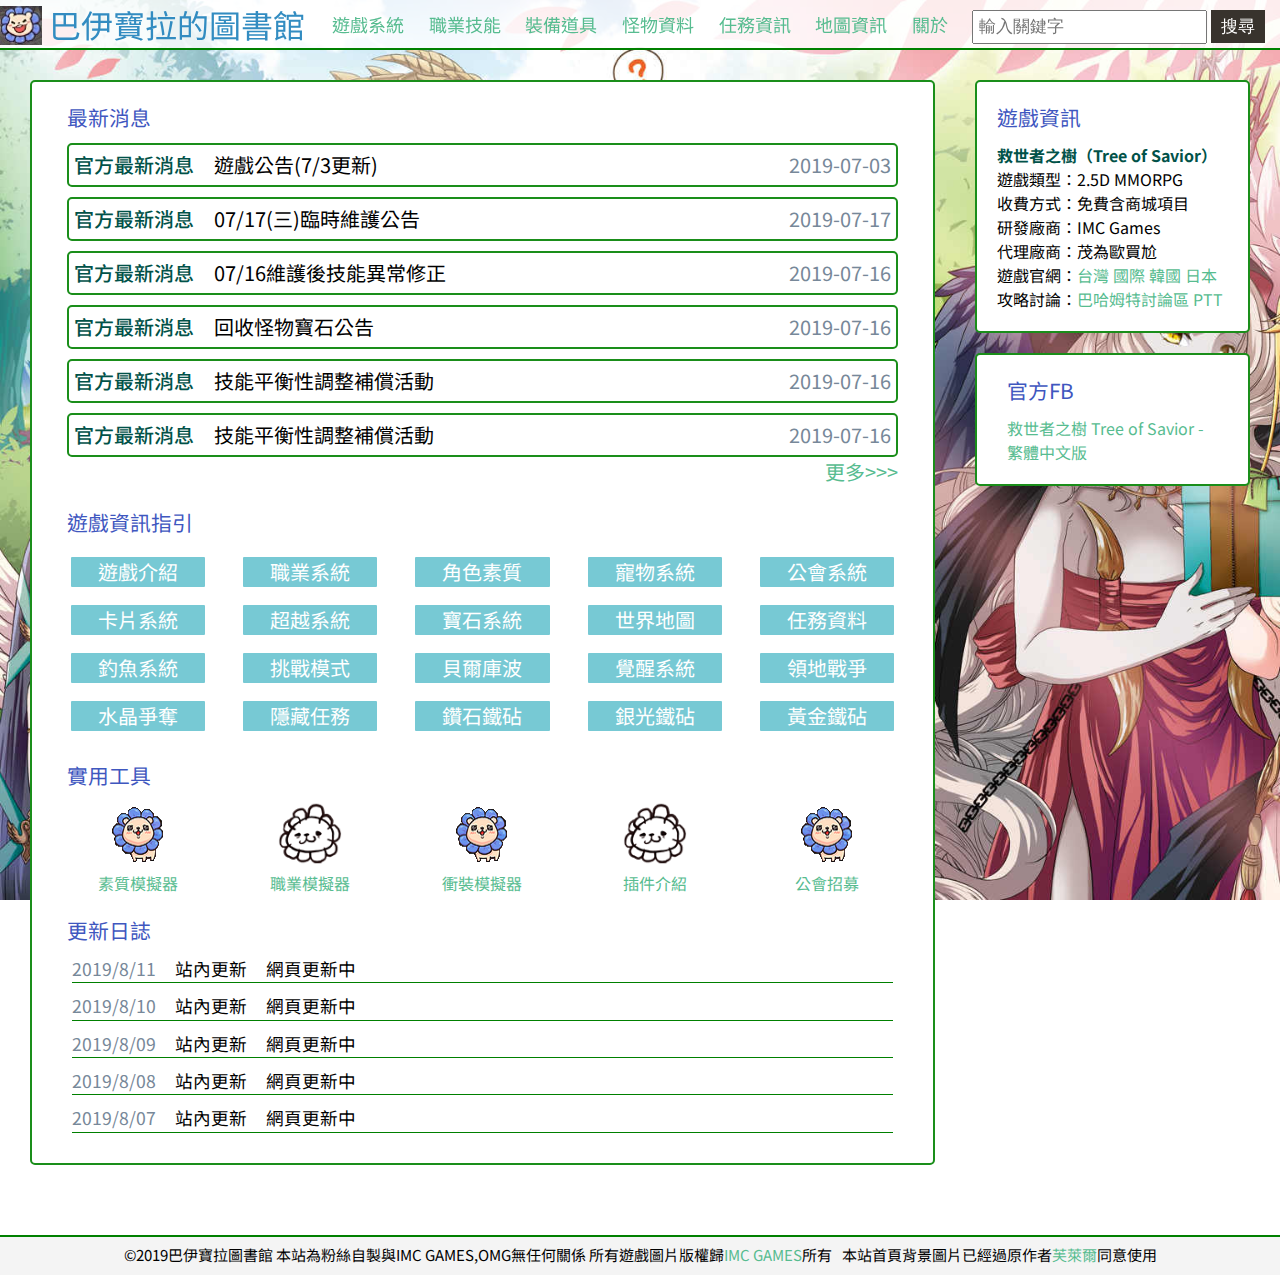
==== about.html @ 45409317 "Add files via upload" ====
<!DOCTYPE html>
<html>
    <head>
        <title>救世者之樹（Tree of Savior）巴伊寶拉的圖書館</title>
        <link rel="icon" href="/images/波波小獅王li.jpg">
        <meta charset="utf-8"> 
        <meta name="viewport" content="width=device-width, initial-scale=1.0">
        <link href="styles/reset.css" rel="stylesheet" type="text/css">
        <link href="styles/styles.css" rel="stylesheet" type="text/css">
        <link href="https://fonts.googleapis.com/css?family=Noto+Sans+TC&display=swap" rel="stylesheet">
        <link rel="stylesheet" href="https://fonts.googleapis.com/icon?family=Material+Icons">
        <!-- <script src="https://kit.fontawesome.com/yourcode.js"></script>                 -->
    </head>
    <body>

        <div id="fb-root"></div>
        <script async defer crossorigin="anonymous" src="https://connect.facebook.net/zh_TW/sdk.js#xfbml=1&version=v3.3"></script>

        
        <!-- nav area -->
            <nav class="top-nav">
                <div class="nav-menu">                    
                    <div class="nav-title">                        
                        <a class="nav-a" href="/index.html">                        
                            <img class="navTitleImg" src="images/波波小獅王li.jpg">
                            巴伊寶拉的圖書館                           
                        </a>
                    </div>
                    
                    <div class="icon">
                        <div class="iconbr">                            
                            <a >
                                <img style="width: 30px;height: 30px;" src="/images/navbar-icon.png">                             
                            </a>
                        </div>
                        
                    </div>
                    
                    <div class="navbar">
                        <!-- <ul>
                            <li><a href="/map.html">遊戲系統</a></li>           
                            <li><a href="/job.html">職業技能</a></li>
                            <li><a href="/equipment.html">裝備道具</a></li>
                            <li><a href="/monster.html">怪物資料</a></li>
                            <li><a href="/quest.html">任務資訊</a></li>
                            <li><a href="/map.html">地圖資訊</a></li>                 
                            <li><a href="/about.html">關於</a></li>                       
                        </ul> -->                        
                        <ul class="ul">
                            <li><a href="/map.html">遊戲系統</a></li>           
                            <li><a href="/job.html">職業技能</a></li>
                            <li><a href="/equipment.html">裝備道具</a></li>
                            <li><a href="/monster.html">怪物資料</a></li>
                            <li><a href="/quest.html">任務資訊</a></li>
                            <li><a href="/map.html">地圖資訊</a></li>                 
                            <li><a href="/about.html">關於</a></li>                       
                        </ul>                                                                        
                    </div>                       

                
                    <div class="search">
                        <input type="text" placeholder="輸入關鍵字" name="search">
                        <button type="submit">搜尋</button>
                    </div>    
                </div>
            </nav>      



       


        <div class="main">
            <div class="main-section">                   
            <!-- container area -->             
            <div class="container">
                <div class="row">                    
                    <div class="article">
                        <div class="article-box">
                            <h2 class="newslist-title">最新消息</h2>                            
                            <div class="newslist-box">
                                <div class="newslist-row">
                                    
                                    <div class="newslist-block">
                                        <div class="newslist-content">
                                            <div class="newslist-contentpad">
                                                <div class="newslist-Hyper">
                                                    <a class="a-offic" target="_blank" href="https://tos.omg.com.tw/">官方最新消息</a>
                                                    
                                                </div>
                                                <div class="newslist-Hyper">
                                                    <a class="a-pad" target="_blank" href="https://tos.omg.com.tw/New/?NID=806">遊戲公告(7/3更新)</a>
                                                </div>
                                                <div class="newslist-datetime">                                                    
                                                    <span >2019-07-03</span> 
                                                </div>                                                                         
                                            </div>
                                        </div>                                                                       
                                    </div>
                                    

                                    <div class="newslist-block">
                                        <div class="newslist-content">
                                            <div class="newslist-contentpad">
                                                <div class="newslist-Hyper">                                                    
                                                    <a class="a-offic" target="_blank" href="https://tos.omg.com.tw/">官方最新消息</a>
                                                </div>
                                                <div class="newslist-Hyper">
                                                    <a class="a-pad" target="_blank" href="https://tos.omg.com.tw/New/?NID=973">07/17(三)臨時維護公告</a>
                                                </div>
                                                <div class="newslist-datetime">
                                                    <span>2019-07-17</span>
                                                </div>                                                                                                                                                                                              
                                            </div>
                                        </div>                                    
                                    </div>
                    
                                    <div class="newslist-block">
                                        <div class="newslist-content">
                                            <div class="newslist-contentpad">
                                                <div class="newslist-Hyper">
                                                    <a class="a-offic" target="_blank" href="https://tos.omg.com.tw/">官方最新消息</a>
                                                </div>
                                                <div class="newslist-Hyper">
                                                    <a class="a-pad" target="_blank" href="https://tos.omg.com.tw/New/?NID=970">07/16維護後技能異常修正</a>
                                                </div>
                                                <div class="newslist-datetime">
                                                    <span>2019-07-16</span>
                                                </div>       
                                                
                                                
                                                
                                            </div>
                                        </div>          
                                    </div>
                    
                                    <div class="newslist-block">
                                        <div class="newslist-content">
                                            <div class="newslist-contentpad">
                                                <div class="newslist-Hyper">
                                                    <a class="a-offic" target="_blank" href="https://tos.omg.com.tw/">官方最新消息</a>
                                                </div>
                                                <div class="newslist-Hyper">
                                                    <a class="a-pad" target="_blank" href="https://tos.omg.com.tw/New/?NID=965">回收怪物寶石公告</a>
                                                </div>
                                                <div class="newslist-datetime">
                                                    <span>2019-07-16</span>
                                                </div>                                               
                                            </div>
                                        </div>                                                      
                                    </div>
                    
                                    <div class="newslist-block">
                                        <div class="newslist-content">
                                            <div class="newslist-contentpad">
                                                <div class="newslist-Hyper">
                                                    <a class="a-offic" target="_blank" href="https://tos.omg.com.tw/">官方最新消息</a>
                                                </div>
                                                <div class="newslist-Hyper">
                                                    <a class="a-pad" target="_blank" href="https://tos.omg.com.tw/New/?NID=964">技能平衡性調整補償活動</a>
                                               </div>
                                                <div class="newslist-datetime">
                                                    <span>2019-07-16</span>
                                                </div>                                                      
                                            </div>
                                        </div>                                                  
                                    </div>

                                    <div class="newslist-block">
                                        <div class="newslist-content">
                                            <div class="newslist-contentpad">
                                                <div class="newslist-Hyper">
                                                    <a class="a-offic" target="_blank" href="https://tos.omg.com.tw/">官方最新消息</a>
                                                </div>
                                                <div class="newslist-Hyper">
                                                    <a class="a-pad" target="_blank" href="https://tos.omg.com.tw/New/?NID=964">技能平衡性調整補償活動</a>
                                                </div>
                                                <div class="newslist-datetime">
                                                    <span>2019-07-16</span>
                                                </div>                                          
                                            </div>
                                        </div>                                                  
                                    </div>

                                    <div class="newslist-block more" style="margin-bottom: 0;margin-top: -10px">
                                        <div class="newslist-more">                                            
                                            <a class="a-offic" target="_blank" href="https://tos.omg.com.tw/">更多>>></a>
                                        </div>                                                  
                                    </div> 

                                </div>                                                                                        
                            </div>

                              
                            <div class="guide-box">
                                <h2 class="guide-title">遊戲資訊指引</h2>
                                <div class="guide-row">
                                    <div class="guide-item"><a href="">遊戲介紹</a></div>
                                    <div class="guide-item"><a href="">職業系統</a></div>
                                    <div class="guide-item"><a href="">角色素質</a></div>
                                    <div class="guide-item"><a href="">寵物系統</a></div>
                                    <div class="guide-item"><a href="">公會系統</a></div>
                                    <div class="guide-item"><a href="">卡片系統</a></div>
                                    <div class="guide-item"><a href="">超越系統</a></div>
                                    <div class="guide-item"><a href="">寶石系統</a></div>
                                    <div class="guide-item"><a href="">世界地圖</a></div>
                                    <div class="guide-item"><a href="">任務資料</a></div>
                                    <div class="guide-item"><a href="">釣魚系統</a></div>
                                    <div class="guide-item"><a href="">挑戰模式</a></div>
                                    <div class="guide-item"><a href="">貝爾庫波</a></div>
                                    <div class="guide-item"><a href="">覺醒系統</a></div>
                                    <div class="guide-item"><a href="">領地戰爭</a></div>
                                    <div class="guide-item"><a href="">水晶爭奪</a></div>
                                    <div class="guide-item"><a href="">隱藏任務</a></div>
                                    <div class="guide-item"><a href="">鑽石鐵砧</a></div>
                                    <div class="guide-item"><a href="">銀光鐵砧</a></div>
                                    <div class="guide-item"><a href="">黃金鐵砧</a></div>

                                </div>
                            </div>

                            <h2 class="tool-title">實用工具</h2>
                            <div class="tool-box">
                                <div class="tool-row">
                                    <div class="tool-item">
                                        <div class="tool-icon">
                                            <a>
                                                <img src="images/小獅王滿足.png">
                                                <p>素質模擬器</p>
                                            </a>
                                        </div>
                                    </div>

                                    <div class="tool-item">
                                        <div class="tool-icon">
                                            <a>
                                                <img class="hover" src="/images/小獅王累.png">
                                                <p>職業模擬器</p>
                                            </a>
                                        </div>
                                    </div>

                                    <div class="tool-item">
                                        <div class="tool-icon">
                                            <a>
                                                <img src="images/小獅王滿足.png">
                                                <p>衝裝模擬器</p>
                                            </a>
                                        </div>
                                    </div>

                                    <div class="tool-item">
                                        <div class="tool-icon">
                                            <a>
                                                <img src="/images/小獅王累.png">
                                                <p></p>插件介紹
                                            </a>
                                        </div>
                                    </div>

                                    <div class="tool-item">
                                        <div class="tool-icon">
                                            <a>
                                                <img src="images/小獅王滿足.png">
                                                <p>公會招募</p>
                                            </a>
                                        </div>
                                    </div>                                    
                                </div>                              
                            </div>

                            <h2 class="log-title">更新日誌</h2>
                            <div class="log-box">
                                <div class="log-row">
                                    <div class="log-item">
                                        <div class="log-bm">
                                            <span class="datetime">2019/8/11</span>
                                            <span>站內更新</span>
                                            <span>網頁更新中</span>
                                        </div>
                                        
                                    </div>                                                                        
                                    <div class="log-item">
                                        <div class="log-bm">
                                        <span class="datetime">2019/8/10</span>
                                        <span>站內更新</span>
                                        <span>網頁更新中</span>
                                        </div>

                                    </div>                                                                        
                                    <div class="log-item">
                                        <div class="log-bm">
                                        <span class="datetime">2019/8/09</span>
                                        <span>站內更新</span>
                                        <span>網頁更新中</span>
                                        </div>
                                    </div>                                                                        
                                    <div class="log-item">
                                        <div class="log-bm">
                                        <span class="datetime">2019/8/08</span>
                                        <span>站內更新</span>
                                        <span>網頁更新中</span>
                                        </div>

                                    </div>                                                                        
                                    <div class="log-item">
                                        <div class="log-bm">
                                        <span class="datetime">2019/8/07</span>
                                        <span>站內更新</span>
                                        <span>網頁更新中</span>
                                        </div>
                                    </div>                                                                          
                                </div>
                            </div>                                  
                        </div>                                                                    
                    </div>                       
                    <div class="aside">                        
                        <div class="aside-box">
                            <h2 class="gameinfo-title">遊戲資訊</h2>
                            <h2 ><b>救世者之樹（Tree of Savior）</b></h2>
                            遊戲類型：2.5D MMORPG<br>             
                            收費方式：免費含商城項目<br>  
                            研發廠商：IMC Games <br> 
                            代理廠商：茂為歐買尬 <br> 
                            遊戲官網：<a target="_blank" href="https://tos.omg.com.tw/" >台灣</a>
                            <a target="_blank" href="https://treeofsavior.com/page/main/" >國際</a>
                            <a target="_blank" href="http://tos.nexon.com/main/v2/index.aspx">韓國</a>
                            <a target="_blank" href="https://tos.nexon.co.jp/">日本</a> <br>                       
                            攻略討論：<a target="_blank" href="https://forum.gamer.com.tw/A.php?bsn=19840" >巴哈姆特討論區</a> <a target="_blank" href="https://www.ptt.cc/bbs/TreeofSavior/index.html">PTT</a><br>         
                        </div>
                        <div class="aside-box">                            
                            <div class="row">                                
                                <div class="fb-pad">
                                    <h2 class="gameinfo-title">官方FB</h2>
                                    <div class="fb-page" data-href="https://www.facebook.com/TOS.zhTW/?__tn__=%2Cd%2CP-R&amp;eid=ARAXweQRMr7QRJ-HnMYR7v0zjwlYNDifgFe__ICr4sYyw0-eZZ27JeHEhxj_8Pd7LsatGpxQptmytKFF" data-tabs="timeline" data-width="" data-height="" data-small-header="true" data-adapt-container-width="true" data-hide-cover="true" data-show-facepile="false"><blockquote cite="https://www.facebook.com/TOS.zhTW/?__tn__=%2Cd%2CP-R&amp;eid=ARAXweQRMr7QRJ-HnMYR7v0zjwlYNDifgFe__ICr4sYyw0-eZZ27JeHEhxj_8Pd7LsatGpxQptmytKFF" class="fb-xfbml-parse-ignore"><a href="https://www.facebook.com/TOS.zhTW/?__tn__=%2Cd%2CP-R&amp;eid=ARAXweQRMr7QRJ-HnMYR7v0zjwlYNDifgFe__ICr4sYyw0-eZZ27JeHEhxj_8Pd7LsatGpxQptmytKFF">救世者之樹 Tree of Savior -繁體中文版</a></blockquote></div>
                                </div>
                            </div>
                        </div> 
                        
                    </div>
                </div>                                   
           </div>


           
           
           </div>

           
        </div> 
        
        <!-- <div class="side-tool">            
            <button class="bgbtn">觀看背景</button><br>
            <a class="returntop">TOP</a>
       </div> -->
        
        <!-- side tool -->
        
        
         <!-- footer area -->
        <footer class="footer">
            <div class="footer-container">
                <div class="footer-row">                                           
                        <div class="footer-left">                                                       
                               ©2019巴伊寶拉圖書館 本站為粉絲自製與IMC GAMES,OMG無任何關係 所有遊戲圖片版權歸<a target="_blank" href="http://www.imc.co.kr/IMC_EN">IMC GAMES</a>所有  
                                                        
                        </div>
                        <div class="footer-right">
                            本站首頁背景圖片已經過原作者<a>芙萊爾</a>同意使用
                        </div>                                                      
                </div>
                
            </div>
            
        </footer>       
    
              
        
                



        <script src="javaScript/javaScript.js"></script> 
    </body>
</html>
---- styles/styles.css ----
*{
    box-sizing: border-box;
    
}

html {
    position: relative;
    
    min-height: 100%;
    
}

body {         
    font-family: 'Noto Sans TC', sans-serif;   
    background-size: cover;
    background-attachment: fixed;
    background-image: url(/images/救世者桌布.jpg);
    margin-bottom: 100px;
    line-height: 1.5;
    
    
}

div {
    display: block;
}



.main {    
    margin: 0px;
    padding: 0px;
    padding-top:30px;
    margin-top:50px;
    margin-bottom: 50px;    
    
          
}



a {
    color: #57BC90;
    text-decoration: none;
    background-color: transparent;
    cursor: pointer;    
}

a:hover{
    color:#3F7FBF;    
}





/*** Style the nav ***/
.top-nav{    
    padding: 5px;
    min-height: 40px;
    display: block;         
    border-bottom: 2px solid green;       
    background: hsla(0,0%,100%,.8);     
    padding: 0;
    position: fixed;
    top:0;
    right: 0;
    left: 0;                             
}

.nav-menu{
    display: flex;
}

.nav-title{
    font-size: 2rem;    
    flex: 1;
    text-align: left;    
    line-height:1.5;
    white-space:nowrap;       
}

.nav-title a{    
    color:#328CC1;
    text-decoration: none;
             
}

.nav-title img{
    vertical-align:sub;
}

.navbar{
    flex: 2;
    display: flex;                                  
}

.navbar ul{
    flex: 0 0 100%;           
    list-style-type: none;
    display: flex;        
    padding: 0;
    flex-wrap: nowrap;
    justify-content: space-around;    
    list-style: none;                                        
}

ul li {
    align-self: center;
}

.navbar ul li a{     
    
  font-size: 18px;  
      
}



.search{
    flex:1;           
    text-align: right;
    white-space:nowrap;
    
}

.search input{
    padding: 5px;
    margin-top:10px;
    font-size: 17px;    
}

.search button{    
    padding: 5px 10px;
    margin-top: 10px;
    margin-right: 15px;
    border: none;
    font-size: 17px;
    cursor: pointer;
    background-color: #38332D; 
    color:white;   
}

.search button:hover{
    background-color: #000;
}





/*** Style the main ***/
.container{
    width: 100%;
    padding-left: 10px;
    padding-right: 10px;
    margin-left: auto;
    margin-right: auto;                  
}

.row {
    display: flex;
    flex-wrap: wrap;   
}

.article {
    flex:0 0 75.001%;
    max-width: 75.001%;   
    padding-left: 20px;
    padding-right: 20px;
}

.aside {
    flex: 0 0 24.999%;
    max-width: 24.999%;     
    padding-left: 20px;
    padding-right: 20px;
}

.article-box {
    height: auto;
}
.article-box,.aside-box {
    border: #1A8E1A solid 2px;
    border-radius: 5px;
    background-color: hsla(0,0%,100%,1);
    padding: 20px;
    margin-bottom: 10px;    
}



.newslist-title,.guide-title,.tool-title,.log-title {
    padding-left: 15px;
}
.newslist-title,.gameinfo-title,.guide-title ,.tool-title,.log-title{
    font-size: 1.3em;
    line-height: 1.5;
    margin-bottom: 10px;
    color:#3F57BF;
}

.newslist-box ,.aside-box,.guide-box,.tool-box{
    margin-bottom: 20px;
}

.newslist-row ,.guide-row, .tool-row{
    display: flex;
    flex-wrap: wrap;
    
}

.newslist-block {
    flex: 0 0 100%;
    font-size: 20px;
    margin-bottom: 10px;
    padding-right: 15px;
    padding-left: 15px;    
}

.newslist-content:hover {
    background-color: #E3E3E3;
}

.newslist-content,.newslist-more,.newslist-contentpad,.newslist-datetime {
    display: flex;
        
}

.newslist-more {
    justify-content:flex-end;
}

.newslist-contentpad {
    flex:0 0 100%;
    padding: 5px;
    border: #1A8E1A solid 2px;
    border-radius: 5px;
    flex-wrap: wrap;
     
    
}




.newslist-contentpad a{    
    color:black;
}



.newslist-Hyper .a-offic {
    color:#015249; 
    font-weight: 500;   
    
}

.a-pad:hover,.a-offic:hover {
    color:#3F7FBF;
}



.newslist-contentpad span,.datetime {
    color:#778899;
    
}

.newslist-Hyper {    
    margin-right: 20px;
}

.newslist-datetime {
    justify-content: flex-end;
    flex-grow: 1;
    
}



.guide-item {
    flex:0 0 20%;
    max-width: 20%;
    padding: 5px;
    padding-left: 15px;
    padding-right: 15px;
    font-size: 20px;    
}

.guide-item a {    
    display: inline-block;
    text-align: center;
    width: 100%;
    border: white solid 4px;
    border-radius: 5px;
    color: white;
    background-color: #77C9D4;
}

.tool-item {
    flex:0 0 20%;
    max-width: 20%;
    padding-right: 10px;
    padding-left: 10px;
    text-align: center;    
}

.tool-icon a{
    cursor: pointer;
    color: #57BC90;
}

.tool-icon a:hover img {
    color:#3F7FBF;
    transform: scale(1.3); 
    transition-duration:0.5s;        
}



.log-row {
    display: flex;
    flex-direction: column;        
}

.log-item {
    padding-right: 20px;
    padding-left: 20px;
    margin-bottom: 10px;           
}

.log-item span {
    margin-right: 15px;
    font-size: 1.1em
}

.log-bm {
    border-bottom: green solid 1px;
    
}










.guide-item:hover {
    transform: scale(1.2);       
}

.guide-item a:hover,.tool-icon a:hover {
    color: #3F7FBF;
}





 .gameinfo{
    border: #1A8E1A solid 2px;
    border-radius: 5px;
    background-color: antiquewhite;
    
    display: flex;
    flex-direction: column;
    
        
}

b {
    color:#015249;
}







.news-block {
    border: #1A8E1A solid 2px;
    border-radius: 5px;
           
}

.icon {
    display: none;
}













/*** Style the aside ***/


.fb-pad {
    padding-left:10px;
    padding-right:10px; 
    width: 100%; 
    flex-basis: 0;    
    flex-grow: 1; 
}


.gameinfo-wrap {
    padding: 20px;   
 
}








/*** Style the footer ***/
.footer {
    display: flex;    
    padding: 5px;
    min-height: 40px;
    position: absolute;   
    width: 100%;           
    background: #f4f4f4;
    border-top: 2px solid green;       
    padding: 5px 0;   
    margin-top:1rem;
    bottom:0;
    text-align: center;
    justify-content: center;
    align-items: center;
    font-size: 15px;
    
}

.footer-container {
    padding-left: 10px;
    padding-right: 10px;    
    margin:0 auto 0;
     
    
}

.footer-row {
    display: flex;           
}

.footer-left {
    margin-right: 10px;
}







/***  @media rwd ***/   





@media only screen and (max-width: 1270px){
    .search {
        visibility:collapse;
    }

    .navbar {
        flex:0 0 70%;
    }

    .article {
        flex:0 0 68.001%;
        max-width: 68.001%;
    }

    .aside {
        flex:0 0 31.999%;
        max-width: 31.999%;
    }
    
    .footer-row {
        font-size: 0.9em;
    }

    .guide-item {
        flex:0 0 25%;
        max-width: 25%;
    }
    
}

 

@media only screen and (max-width: 1031px){
    .search {        
        display: none;
    }

    .navbar {
        flex:0 0 70%;
        max-width: 70%;
    }
    .nav-title {
        flex: 0 0 30%;
        max-width: 0 0 30%;
    }

    .newslist-contentpad {
        flex-direction: column;
    }

    .newslist-Hyper {
        margin-right: 0;
    }

    .newslist-datetime {
        flex-grow: 0;
        justify-content: flex-start;
    }

    .newslist-block {
        flex:0 0 50%;
        max-width: 50%;
    }

    .more {
        flex: 0 0 100%;
        max-width: 100%;
    }
    
    .a-offic {
        font-size: 0.9em;
    }

    .a-pad, .newslist-contentpad > span,.newslist-datetime {
        font-size: 0.8em;
    }
    

    .article {
        flex:0 0 63.001%;
        max-width: 63.001%;
    }

    .aside {
        flex:0 0 36.999%;
        max-width: 36.999%;
    }

    .guide-item {
        flex:0 0 50%;
        max-width: 50%;
    }   
    
    

    .nav-a {
        font-size: 1.8rem;
    }

    .footer-row {
        font-size: 0.8em;
    }  

    
    
}






@media only screen and (max-width: 924px){
    .icon {
        display: block;
    }

    .navbar ul, .navbar {
        flex:0 0 100%;
        max-width: 100%;
    }

    .navbar ul{
        flex-direction: column;
    }

    .ul li {
        display: none;
    }

    .nav-menu{
        align-items: center;
        flex-wrap: wrap;
    }

    .nav-title {
        flex:0 0 50%;
    }

    .icon {
        text-align: right;
        flex:0 0 50%;
        font-size: 20px;
        padding: 0 20px 0;
    }

    .navbar ul li {
        align-self: end;
        padding: 0 50px 0;
    }

    .row {
        flex-direction: column;
    }

    .article, .aside{
        flex:0 0 100%;
        max-width: 100%;
    }

    .aside {
        display: flex;
    }

    .aside-box {
        flex:0 0 50%;
        max-width: 50%;
    }


    


}







@media (max-width: 640px) {
    .container {
        max-width: 540px;
        
    }
    .main {
        flex-direction: column;

    }

    .row ,.guide-row,.newslist-row{
        flex-direction: column;
    }

    .tool-item{
        flex: 0 0 50%;
        max-width: 50%;
    }

    .aside {
        display: block;
    }

    .article,.aside ,.guide-item,.newslist-block,.aside-box{
        flex: 0 0 100%;
        max-width: 100%;       
        
        padding-left: 10px;
        padding-right: 10px;        
    }

    .body {
        width: 640px;
    } 
    
    .log-bm >span{
        font-size: 80%;        
    }

    .nav-a {
        font-size: 1.5rem;
    }

    .icon {
        flex:auto;
        padding-top: 8px;
    }

    .nav-a img {
        vertical-align: text-bottom;
    }

    .footer-row span {
        font-size: 0.8em;
    }
        
}



@media (min-width: 1031px) {    
    .container {
        max-width: 1440px;
    }
    
    
}

@media (min-width: 1240px) {
    .container {
        max-width: 1480px;
    }  
    
    .ul li {
        display: blcok;
    }
    
} 





/*fb div rwd */
#fb-root {
    display: none;
}

.fb_iframe_widget, .fb_iframe_widget span, .fb_iframe_widget span iframe[style] {
    width: 100% !important;
}



/*  side tool */

/* .side-tool{
    display: block;
    position: fixed;    
    right:10px;    
    bottom: 50px;
    z-index: 100;
    background-color:hsla(0,0%,100%,1);
    border: #1A8E1A solid 2px;
    border-radius: 5px;
    color:black;
}

.bgbtn {
    border:none;
    background-color: hsla(0,0%,100%,1);
}

.returntop {
    text-align: center;
}
.returntop,.bgbtn{
    color:black;
} */
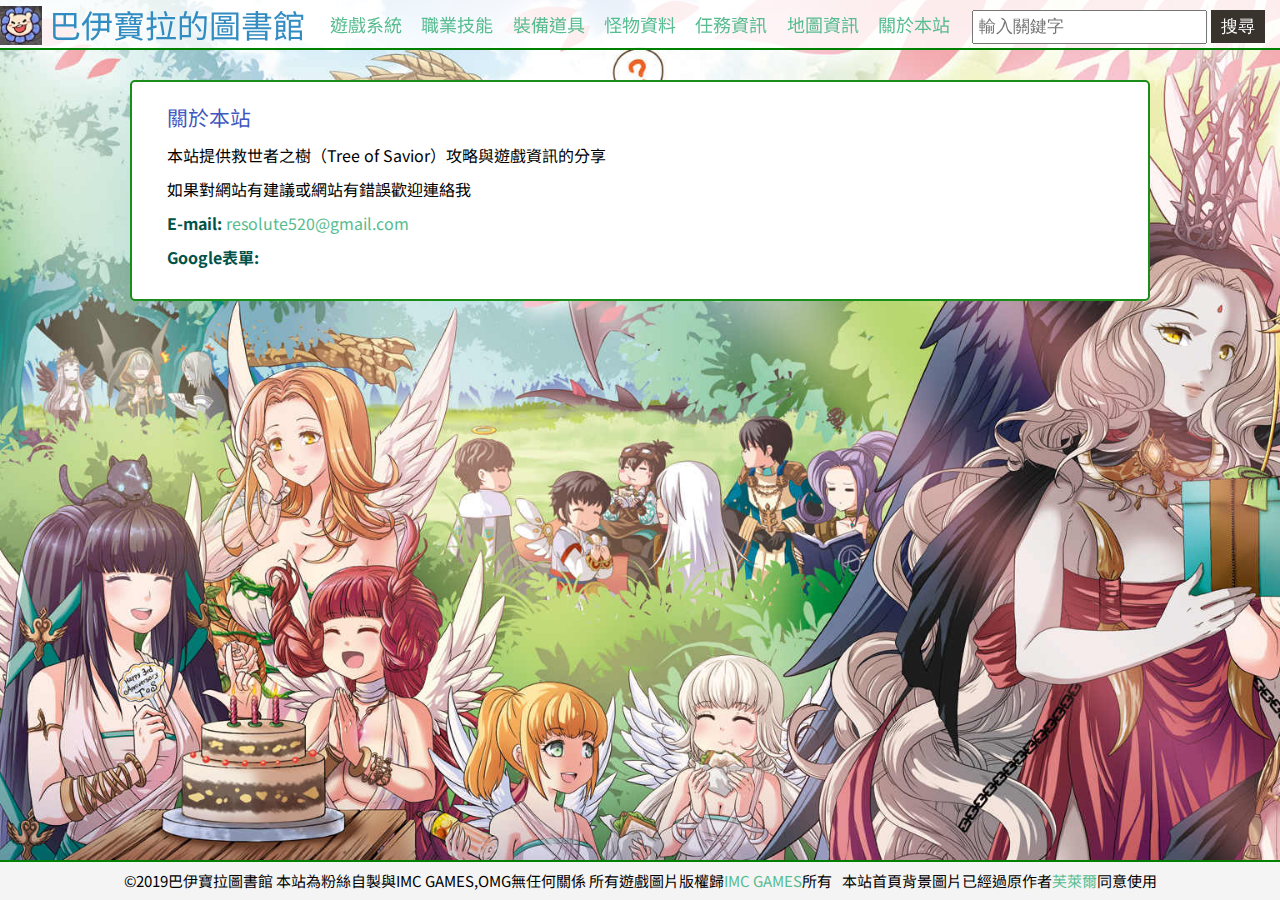
==== commit 38f91930: "Add files via upload" ====
--- a/about.html
+++ b/about.html
@@ -2,7 +2,7 @@
 <html>
     <head>
         <title>救世者之樹（Tree of Savior）巴伊寶拉的圖書館</title>
-        <link rel="icon" href="/images/波波小獅王li.jpg">
+        <link rel="icon" href="images/波波小獅王li.jpg">
         <meta charset="utf-8"> 
         <meta name="viewport" content="width=device-width, initial-scale=1.0">
         <link href="styles/reset.css" rel="stylesheet" type="text/css">
@@ -21,7 +21,7 @@
             <nav class="top-nav">
                 <div class="nav-menu">                    
                     <div class="nav-title">                        
-                        <a class="nav-a" href="/index.html">                        
+                        <a class="nav-a" href="index.html">                        
                             <img class="navTitleImg" src="images/波波小獅王li.jpg">
                             巴伊寶拉的圖書館                           
                         </a>
@@ -30,7 +30,7 @@
                     <div class="icon">
                         <div class="iconbr">                            
                             <a >
-                                <img style="width: 30px;height: 30px;" src="/images/navbar-icon.png">                             
+                                <img style="width: 30px;height: 30px;" src="images/navbar-icon.png">                             
                             </a>
                         </div>
                         
@@ -47,13 +47,13 @@
                             <li><a href="/about.html">關於</a></li>                       
                         </ul> -->                        
                         <ul class="ul">
-                            <li><a href="/map.html">遊戲系統</a></li>           
-                            <li><a href="/job.html">職業技能</a></li>
-                            <li><a href="/equipment.html">裝備道具</a></li>
-                            <li><a href="/monster.html">怪物資料</a></li>
-                            <li><a href="/quest.html">任務資訊</a></li>
-                            <li><a href="/map.html">地圖資訊</a></li>                 
-                            <li><a href="/about.html">關於</a></li>                       
+                            <li><a href="system.html">遊戲系統</a></li>           
+                            <li><a href="job.html">職業技能</a></li>
+                            <li><a href="equipment.html">裝備道具</a></li>
+                            <li><a href="monster.html">怪物資料</a></li>
+                            <li><a href="quest.html">任務資訊</a></li>
+                            <li><a href="map.html">地圖資訊</a></li>                 
+                            <li><a href="about.html">關於本站</a></li>                       
                         </ul>                                                                        
                     </div>                       
 
@@ -63,298 +63,38 @@
                         <button type="submit">搜尋</button>
                     </div>    
                 </div>
-            </nav>      
+            </nav>
+            
+            
+            <!-- main area -->  
+            <div class="main">
+                <div class="main-section">
+                    <div class="about-container">
+                        <div class="row">
+                            <div class="page">
+                                <div class="page-box">
+                                    <h2 class="page-title">關於本站</h2>
+                                    <p>本站提供救世者之樹（Tree of Savior）攻略與遊戲資訊的分享</p>                                    
+                                    <p>如果對網站有建議或網站有錯誤歡迎連絡我</p>
+                                    <p><b>E-mail:</b> <a>resolute520@gmail.com</a></p>
+                                    <p><b>Google表單:</b> <a></a></p>                                                                        
+
+                                </div>
+
+                            </div>
+
+                        </div>
+                    </div>
+                </div>
+            </div>                        
 
 
 
        
 
 
-        <div class="main">
-            <div class="main-section">                   
-            <!-- container area -->             
-            <div class="container">
-                <div class="row">                    
-                    <div class="article">
-                        <div class="article-box">
-                            <h2 class="newslist-title">最新消息</h2>                            
-                            <div class="newslist-box">
-                                <div class="newslist-row">
-                                    
-                                    <div class="newslist-block">
-                                        <div class="newslist-content">
-                                            <div class="newslist-contentpad">
-                                                <div class="newslist-Hyper">
-                                                    <a class="a-offic" target="_blank" href="https://tos.omg.com.tw/">官方最新消息</a>
-                                                    
-                                                </div>
-                                                <div class="newslist-Hyper">
-                                                    <a class="a-pad" target="_blank" href="https://tos.omg.com.tw/New/?NID=806">遊戲公告(7/3更新)</a>
-                                                </div>
-                                                <div class="newslist-datetime">                                                    
-                                                    <span >2019-07-03</span> 
-                                                </div>                                                                         
-                                            </div>
-                                        </div>                                                                       
-                                    </div>
-                                    
-
-                                    <div class="newslist-block">
-                                        <div class="newslist-content">
-                                            <div class="newslist-contentpad">
-                                                <div class="newslist-Hyper">                                                    
-                                                    <a class="a-offic" target="_blank" href="https://tos.omg.com.tw/">官方最新消息</a>
-                                                </div>
-                                                <div class="newslist-Hyper">
-                                                    <a class="a-pad" target="_blank" href="https://tos.omg.com.tw/New/?NID=973">07/17(三)臨時維護公告</a>
-                                                </div>
-                                                <div class="newslist-datetime">
-                                                    <span>2019-07-17</span>
-                                                </div>                                                                                                                                                                                              
-                                            </div>
-                                        </div>                                    
-                                    </div>
-                    
-                                    <div class="newslist-block">
-                                        <div class="newslist-content">
-                                            <div class="newslist-contentpad">
-                                                <div class="newslist-Hyper">
-                                                    <a class="a-offic" target="_blank" href="https://tos.omg.com.tw/">官方最新消息</a>
-                                                </div>
-                                                <div class="newslist-Hyper">
-                                                    <a class="a-pad" target="_blank" href="https://tos.omg.com.tw/New/?NID=970">07/16維護後技能異常修正</a>
-                                                </div>
-                                                <div class="newslist-datetime">
-                                                    <span>2019-07-16</span>
-                                                </div>       
-                                                
-                                                
-                                                
-                                            </div>
-                                        </div>          
-                                    </div>
-                    
-                                    <div class="newslist-block">
-                                        <div class="newslist-content">
-                                            <div class="newslist-contentpad">
-                                                <div class="newslist-Hyper">
-                                                    <a class="a-offic" target="_blank" href="https://tos.omg.com.tw/">官方最新消息</a>
-                                                </div>
-                                                <div class="newslist-Hyper">
-                                                    <a class="a-pad" target="_blank" href="https://tos.omg.com.tw/New/?NID=965">回收怪物寶石公告</a>
-                                                </div>
-                                                <div class="newslist-datetime">
-                                                    <span>2019-07-16</span>
-                                                </div>                                               
-                                            </div>
-                                        </div>                                                      
-                                    </div>
-                    
-                                    <div class="newslist-block">
-                                        <div class="newslist-content">
-                                            <div class="newslist-contentpad">
-                                                <div class="newslist-Hyper">
-                                                    <a class="a-offic" target="_blank" href="https://tos.omg.com.tw/">官方最新消息</a>
-                                                </div>
-                                                <div class="newslist-Hyper">
-                                                    <a class="a-pad" target="_blank" href="https://tos.omg.com.tw/New/?NID=964">技能平衡性調整補償活動</a>
-                                               </div>
-                                                <div class="newslist-datetime">
-                                                    <span>2019-07-16</span>
-                                                </div>                                                      
-                                            </div>
-                                        </div>                                                  
-                                    </div>
-
-                                    <div class="newslist-block">
-                                        <div class="newslist-content">
-                                            <div class="newslist-contentpad">
-                                                <div class="newslist-Hyper">
-                                                    <a class="a-offic" target="_blank" href="https://tos.omg.com.tw/">官方最新消息</a>
-                                                </div>
-                                                <div class="newslist-Hyper">
-                                                    <a class="a-pad" target="_blank" href="https://tos.omg.com.tw/New/?NID=964">技能平衡性調整補償活動</a>
-                                                </div>
-                                                <div class="newslist-datetime">
-                                                    <span>2019-07-16</span>
-                                                </div>                                          
-                                            </div>
-                                        </div>                                                  
-                                    </div>
-
-                                    <div class="newslist-block more" style="margin-bottom: 0;margin-top: -10px">
-                                        <div class="newslist-more">                                            
-                                            <a class="a-offic" target="_blank" href="https://tos.omg.com.tw/">更多>>></a>
-                                        </div>                                                  
-                                    </div> 
-
-                                </div>                                                                                        
-                            </div>
-
-                              
-                            <div class="guide-box">
-                                <h2 class="guide-title">遊戲資訊指引</h2>
-                                <div class="guide-row">
-                                    <div class="guide-item"><a href="">遊戲介紹</a></div>
-                                    <div class="guide-item"><a href="">職業系統</a></div>
-                                    <div class="guide-item"><a href="">角色素質</a></div>
-                                    <div class="guide-item"><a href="">寵物系統</a></div>
-                                    <div class="guide-item"><a href="">公會系統</a></div>
-                                    <div class="guide-item"><a href="">卡片系統</a></div>
-                                    <div class="guide-item"><a href="">超越系統</a></div>
-                                    <div class="guide-item"><a href="">寶石系統</a></div>
-                                    <div class="guide-item"><a href="">世界地圖</a></div>
-                                    <div class="guide-item"><a href="">任務資料</a></div>
-                                    <div class="guide-item"><a href="">釣魚系統</a></div>
-                                    <div class="guide-item"><a href="">挑戰模式</a></div>
-                                    <div class="guide-item"><a href="">貝爾庫波</a></div>
-                                    <div class="guide-item"><a href="">覺醒系統</a></div>
-                                    <div class="guide-item"><a href="">領地戰爭</a></div>
-                                    <div class="guide-item"><a href="">水晶爭奪</a></div>
-                                    <div class="guide-item"><a href="">隱藏任務</a></div>
-                                    <div class="guide-item"><a href="">鑽石鐵砧</a></div>
-                                    <div class="guide-item"><a href="">銀光鐵砧</a></div>
-                                    <div class="guide-item"><a href="">黃金鐵砧</a></div>
-
-                                </div>
-                            </div>
-
-                            <h2 class="tool-title">實用工具</h2>
-                            <div class="tool-box">
-                                <div class="tool-row">
-                                    <div class="tool-item">
-                                        <div class="tool-icon">
-                                            <a>
-                                                <img src="images/小獅王滿足.png">
-                                                <p>素質模擬器</p>
-                                            </a>
-                                        </div>
-                                    </div>
-
-                                    <div class="tool-item">
-                                        <div class="tool-icon">
-                                            <a>
-                                                <img class="hover" src="/images/小獅王累.png">
-                                                <p>職業模擬器</p>
-                                            </a>
-                                        </div>
-                                    </div>
-
-                                    <div class="tool-item">
-                                        <div class="tool-icon">
-                                            <a>
-                                                <img src="images/小獅王滿足.png">
-                                                <p>衝裝模擬器</p>
-                                            </a>
-                                        </div>
-                                    </div>
-
-                                    <div class="tool-item">
-                                        <div class="tool-icon">
-                                            <a>
-                                                <img src="/images/小獅王累.png">
-                                                <p></p>插件介紹
-                                            </a>
-                                        </div>
-                                    </div>
-
-                                    <div class="tool-item">
-                                        <div class="tool-icon">
-                                            <a>
-                                                <img src="images/小獅王滿足.png">
-                                                <p>公會招募</p>
-                                            </a>
-                                        </div>
-                                    </div>                                    
-                                </div>                              
-                            </div>
-
-                            <h2 class="log-title">更新日誌</h2>
-                            <div class="log-box">
-                                <div class="log-row">
-                                    <div class="log-item">
-                                        <div class="log-bm">
-                                            <span class="datetime">2019/8/11</span>
-                                            <span>站內更新</span>
-                                            <span>網頁更新中</span>
-                                        </div>
-                                        
-                                    </div>                                                                        
-                                    <div class="log-item">
-                                        <div class="log-bm">
-                                        <span class="datetime">2019/8/10</span>
-                                        <span>站內更新</span>
-                                        <span>網頁更新中</span>
-                                        </div>
-
-                                    </div>                                                                        
-                                    <div class="log-item">
-                                        <div class="log-bm">
-                                        <span class="datetime">2019/8/09</span>
-                                        <span>站內更新</span>
-                                        <span>網頁更新中</span>
-                                        </div>
-                                    </div>                                                                        
-                                    <div class="log-item">
-                                        <div class="log-bm">
-                                        <span class="datetime">2019/8/08</span>
-                                        <span>站內更新</span>
-                                        <span>網頁更新中</span>
-                                        </div>
-
-                                    </div>                                                                        
-                                    <div class="log-item">
-                                        <div class="log-bm">
-                                        <span class="datetime">2019/8/07</span>
-                                        <span>站內更新</span>
-                                        <span>網頁更新中</span>
-                                        </div>
-                                    </div>                                                                          
-                                </div>
-                            </div>                                  
-                        </div>                                                                    
-                    </div>                       
-                    <div class="aside">                        
-                        <div class="aside-box">
-                            <h2 class="gameinfo-title">遊戲資訊</h2>
-                            <h2 ><b>救世者之樹（Tree of Savior）</b></h2>
-                            遊戲類型：2.5D MMORPG<br>             
-                            收費方式：免費含商城項目<br>  
-                            研發廠商：IMC Games <br> 
-                            代理廠商：茂為歐買尬 <br> 
-                            遊戲官網：<a target="_blank" href="https://tos.omg.com.tw/" >台灣</a>
-                            <a target="_blank" href="https://treeofsavior.com/page/main/" >國際</a>
-                            <a target="_blank" href="http://tos.nexon.com/main/v2/index.aspx">韓國</a>
-                            <a target="_blank" href="https://tos.nexon.co.jp/">日本</a> <br>                       
-                            攻略討論：<a target="_blank" href="https://forum.gamer.com.tw/A.php?bsn=19840" >巴哈姆特討論區</a> <a target="_blank" href="https://www.ptt.cc/bbs/TreeofSavior/index.html">PTT</a><br>         
-                        </div>
-                        <div class="aside-box">                            
-                            <div class="row">                                
-                                <div class="fb-pad">
-                                    <h2 class="gameinfo-title">官方FB</h2>
-                                    <div class="fb-page" data-href="https://www.facebook.com/TOS.zhTW/?__tn__=%2Cd%2CP-R&amp;eid=ARAXweQRMr7QRJ-HnMYR7v0zjwlYNDifgFe__ICr4sYyw0-eZZ27JeHEhxj_8Pd7LsatGpxQptmytKFF" data-tabs="timeline" data-width="" data-height="" data-small-header="true" data-adapt-container-width="true" data-hide-cover="true" data-show-facepile="false"><blockquote cite="https://www.facebook.com/TOS.zhTW/?__tn__=%2Cd%2CP-R&amp;eid=ARAXweQRMr7QRJ-HnMYR7v0zjwlYNDifgFe__ICr4sYyw0-eZZ27JeHEhxj_8Pd7LsatGpxQptmytKFF" class="fb-xfbml-parse-ignore"><a href="https://www.facebook.com/TOS.zhTW/?__tn__=%2Cd%2CP-R&amp;eid=ARAXweQRMr7QRJ-HnMYR7v0zjwlYNDifgFe__ICr4sYyw0-eZZ27JeHEhxj_8Pd7LsatGpxQptmytKFF">救世者之樹 Tree of Savior -繁體中文版</a></blockquote></div>
-                                </div>
-                            </div>
-                        </div> 
-                        
-                    </div>
-                </div>                                   
-           </div>
-
-
-           
-           
-           </div>
-
-           
-        </div> 
         
-        <!-- <div class="side-tool">            
-            <button class="bgbtn">觀看背景</button><br>
-            <a class="returntop">TOP</a>
-       </div> -->
         
-        <!-- side tool -->
         
         
          <!-- footer area -->
--- a/styles/styles.css
+++ b/styles/styles.css
@@ -14,7 +14,7 @@
     font-family: 'Noto Sans TC', sans-serif;   
     background-size: cover;
     background-attachment: fixed;
-    background-image: url(/images/救世者桌布.jpg);
+    background-image: url("../images/救世者桌布.jpg");
     margin-bottom: 100px;
     line-height: 1.5;
     
@@ -150,7 +150,7 @@
 
 
 /*** Style the main ***/
-.container{
+.container,.about-container,.pg-container{
     width: 100%;
     padding-left: 10px;
     padding-right: 10px;
@@ -190,10 +190,10 @@
 
 
 
-.newslist-title,.guide-title,.tool-title,.log-title {
+.newslist-title,.guide-title,.tool-title,.log-title,.page-title {
     padding-left: 15px;
 }
-.newslist-title,.gameinfo-title,.guide-title ,.tool-title,.log-title{
+.newslist-title,.gameinfo-title,.guide-title ,.tool-title,.log-title,.page-title{
     font-size: 1.3em;
     line-height: 1.5;
     margin-bottom: 10px;
@@ -340,15 +340,6 @@
     
 }
 
-
-
-
-
-
-
-
-
-
 .guide-item:hover {
     transform: scale(1.2);       
 }
@@ -357,11 +348,7 @@
     color: #3F7FBF;
 }
 
-
-
-
-
- .gameinfo{
+.gameinfo{
     border: #1A8E1A solid 2px;
     border-radius: 5px;
     background-color: antiquewhite;
@@ -375,12 +362,6 @@
 b {
     color:#015249;
 }
-
-
-
-
-
-
 
 .news-block {
     border: #1A8E1A solid 2px;
@@ -392,13 +373,24 @@
     display: none;
 }
 
-
-
-
-
-
-
-
+.page {
+    flex: 0 0 100%;
+    max-width: 100%;
+    padding: 0 20px 0;
+}
+
+.page-box {
+    border: #1A8E1A solid 2px;
+    border-radius: 5px;
+    background-color: hsla(0,0%,100%,1);
+    padding: 20px;
+    margin-bottom: 10px;
+}
+
+.page-box > p {
+    padding-left: 15px;
+    margin-bottom: 10px;
+}
 
 
 
@@ -727,7 +719,15 @@
 @media (min-width: 1240px) {
     .container {
         max-width: 1480px;
-    }  
+    }
+
+    .pg-container {
+        max-width: 1280px;
+    }
+    
+    .about-container {
+        max-width: 1080px;
+    }
     
     .ul li {
         display: blcok;
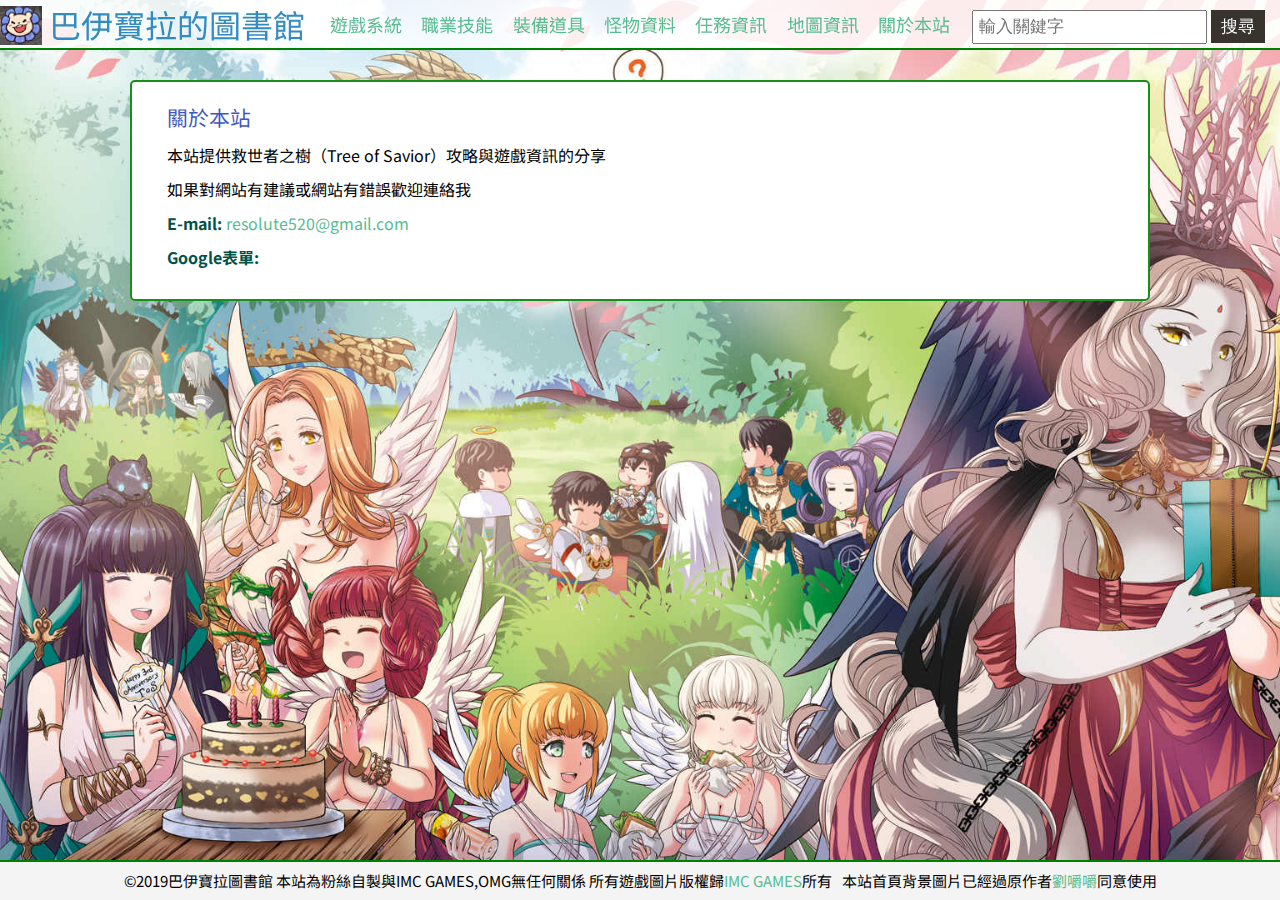
==== commit b7ccdf61: "Update about.html" ====
--- a/about.html
+++ b/about.html
@@ -106,7 +106,7 @@
                                                         
                         </div>
                         <div class="footer-right">
-                            本站首頁背景圖片已經過原作者<a>芙萊爾</a>同意使用
+                            本站首頁背景圖片已經過原作者<a target="_blank" href="https://home.gamer.com.tw/creationDetail.php?sn=4329405">劉嚼嚼</a>同意使用
                         </div>                                                      
                 </div>
                 
@@ -122,4 +122,4 @@
 
         <script src="javaScript/javaScript.js"></script> 
     </body>
-</html>+</html>
